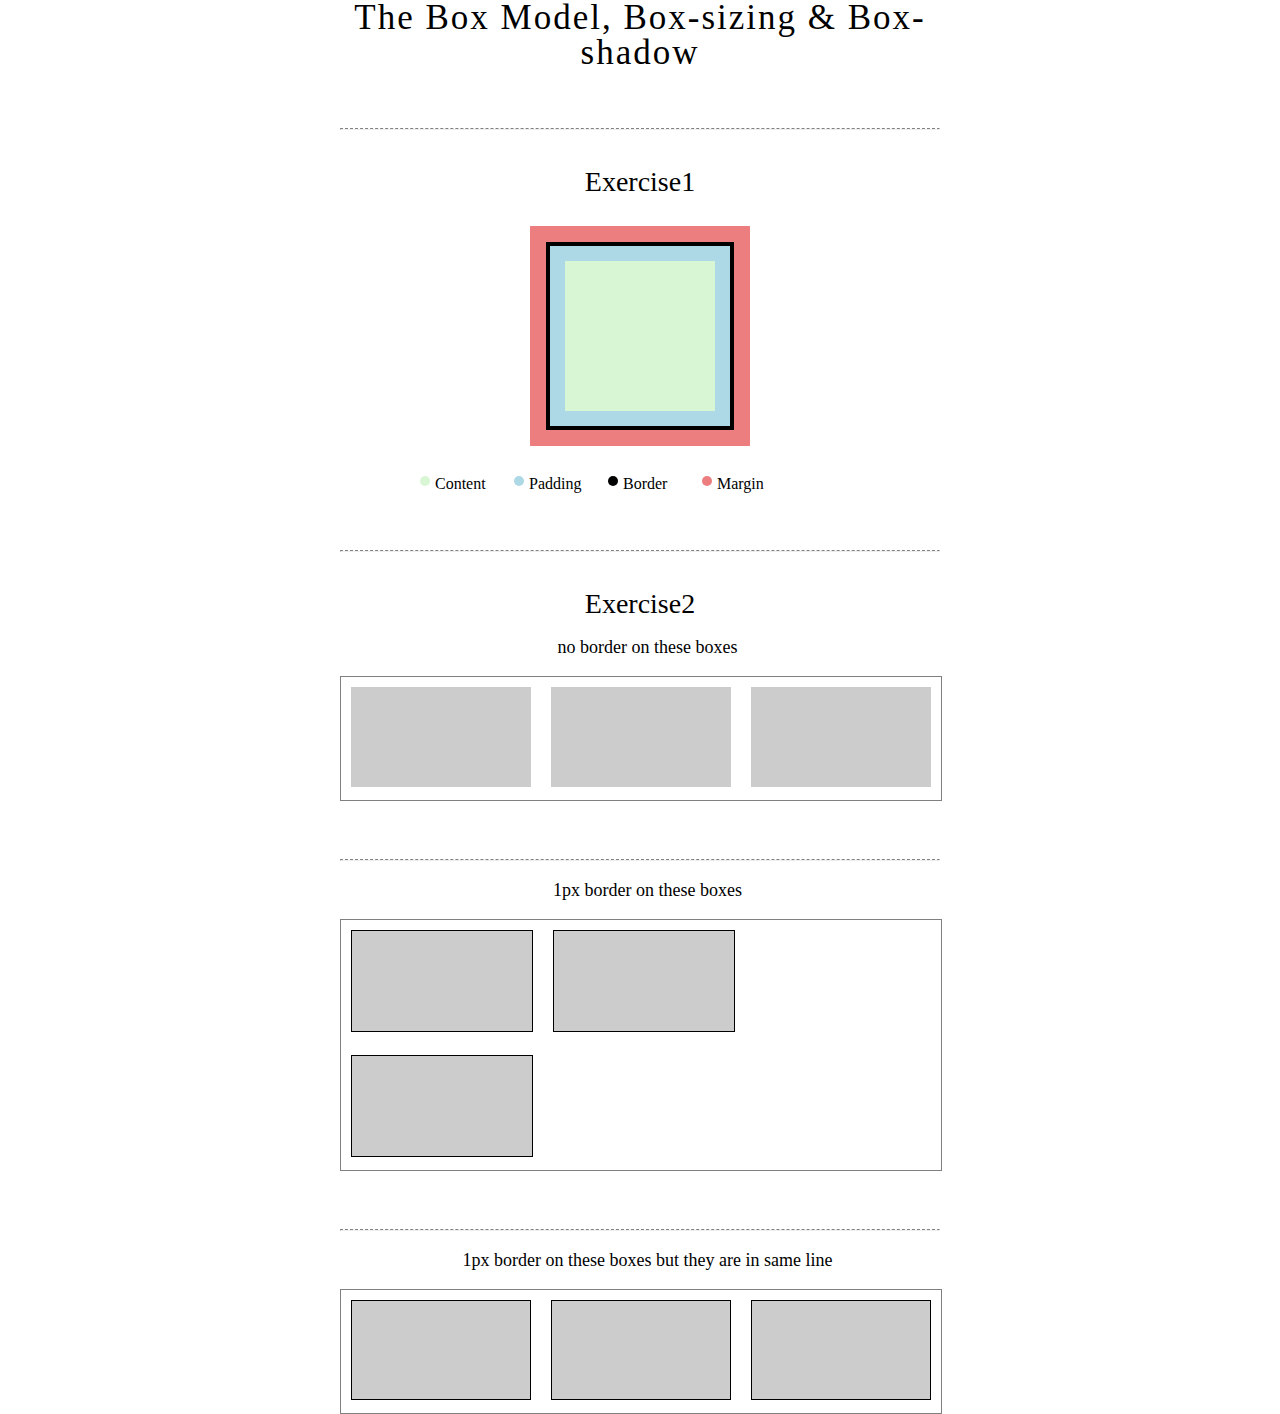
==== project1/index.html @ bcdb6b67 "initial commit" ====
<!DOCTYPE html>
<html lang="en">
<head>
    <meta charset="UTF-8">
    <meta name="viewport" content="width=device-width, initial-scale=1.0">
    <meta http-equiv="X-UA-Compatible" content="ie=edge">
    <title>Project1</title>
    <link rel="stylesheet" href="assets/stylesheet/style.css">
</head>
<body>
    <header>
        <div class="container">
            <!-- <div class="ex-1"> -->
                <h1 class="hero-heading">The Box Model, Box-sizing & Box-shadow</h1>
        </div>
    </header>
    
    <main>
       
        <!-- Hero Section -->
        <section class="hero">
            <div class="container">
                <hr>
                <h2 class="heading">Exercise1</h2>
                <div class="box1"></div>
                <div class="small-circle">
                    <div class="box2"><p>Content</p></div>
                    <div class="box2 bg1"><p>Padding</p></div>
                    <div class="box2 bg2"><p>Border</p></div>
                    <div class="box2 bg3"><p>Margin</p></div>
                </div>
            </div>
        </section>
        <section class="secondary"></section>
        <div class="container">
            <hr>
            <h2 class="heading">Exercise2</h2>
            <p class="para">no border on these boxes</p>
            <div class="parent-box">
                <div class="child-box"></div><!--      
             --><div class="child-box"></div><!-- 
             --><div class="child-box"></div>
            </div>
        <section class="teritary"></section>
        <div class="container">
            <hr>
            <p class="para">1px border on these boxes</p>
            <div class="parent-box">
                <div class="child-box one"></div><!--      
             --><div class="child-box one"></div><!-- 
             --><div class="child-box one"></div>
            </div>
         <section class="teritary"></section>
         <div class="container">
            <hr>
            <p class="para">1px border on these boxes but they are in same line</p>
            <div class="parent-box">
                <div class="child-box one last"></div><!--      
             --><div class="child-box one last"></div><!-- 
             --><div class="child-box one last"></div>
            </div>
    </main>
</body>
</html>
---- project1/assets/stylesheet/style.css ----
/* http://meyerweb.com/eric/tools/css/reset/ 
   v2.0 | 20110126
   License: none (public domain)
*/

html, body, div, span, applet, object, iframe,
h1, h2, h3, h4, h5, h6, p, blockquote, pre,
a, abbr, acronym, address, big, cite, code,
del, dfn, em, img, ins, kbd, q, s, samp,
small, strike, strong, sub, sup, tt, var,
b, u, i, center,
dl, dt, dd, ol, ul, li,
fieldset, form, label, legend,
table, caption, tbody, tfoot, thead, tr, th, td,
article, aside, canvas, details, embed, 
figure, figcaption, footer, header, hgroup, 
menu, nav, output, ruby, section, summary,
time, mark, audio, video {
	margin: 0;
	padding: 0;
	border: 0;
	font-size: 100%;
	font: inherit;
	vertical-align: baseline;
}
/* HTML5 display-role reset for older browsers */
article, aside, details, figcaption, figure, 
footer, header, hgroup, menu, nav, section {
	display: block;
}
body {
	line-height: 1;
}
ol, ul {
	list-style: none;
}
blockquote, q {
	quotes: none;
}
blockquote:before, blockquote:after,
q:before, q:after {
	content: '';
	content: none;
}
table {
	border-collapse: collapse;
	border-spacing: 0;
}
/* Main Styling */
.container{
    width: 600px;
    margin: 0 auto;
}
.hero-heading{
    font-size: 35px;
    letter-spacing: 2px;
    text-align: center;
}
.hero{
    padding-top:50px;
}
.heading{
    text-align: center;
    padding-top: 30px;
    font-size: 28px;
    font-weight: 500;
}
.box1{
    height: 150px;
    width: 150px;
    background:#D9F6D4;
    margin: 50px auto;
    border: 15px solid #ADD8E6;
    outline: 4px solid black;
    box-shadow: 0 0 0 20px #ED7E7F;
}
hr{
    border-top: 1px dashed gray;
}
.box2{
    height: 10px;
    width: 10px;
    border-radius: 50%;
    background:#D9F6D4;
    margin: 0 auto;
    display: inline-block;
    margin-left: 80px;


}
p{
    margin-left: 15px;
}
.bg1{
    background: #ADD8E6;
    /* display: inline-block; */
}
.bg2{
    background: black;
    /* display: inline-block; */
}
.bg3{
    background: #ED7E7F;
    /* display: inline-block; */
}
.small-circle{
    display: inline-block;
    margin-bottom: 50px;
}
.parent-box{
    width: 600px;
    /* height: 240px; */
    border: 1px solid grey;
    display: inline-block;
}
.child-box{
    width: 180px;
    height: 100px;
    margin: 10px;
    background: #CCCCCC;
    display: inline-block;
}
.para{
    font-size: 18px;
    font-weight: 500;
    text-align: center;
    margin-top: 20px;
    margin-bottom: 20px;
}
.one{
    border: 1px solid black;
    
}
.teritary{
    padding-top:50px;
}
.last{
    box-sizing: border-box;
}
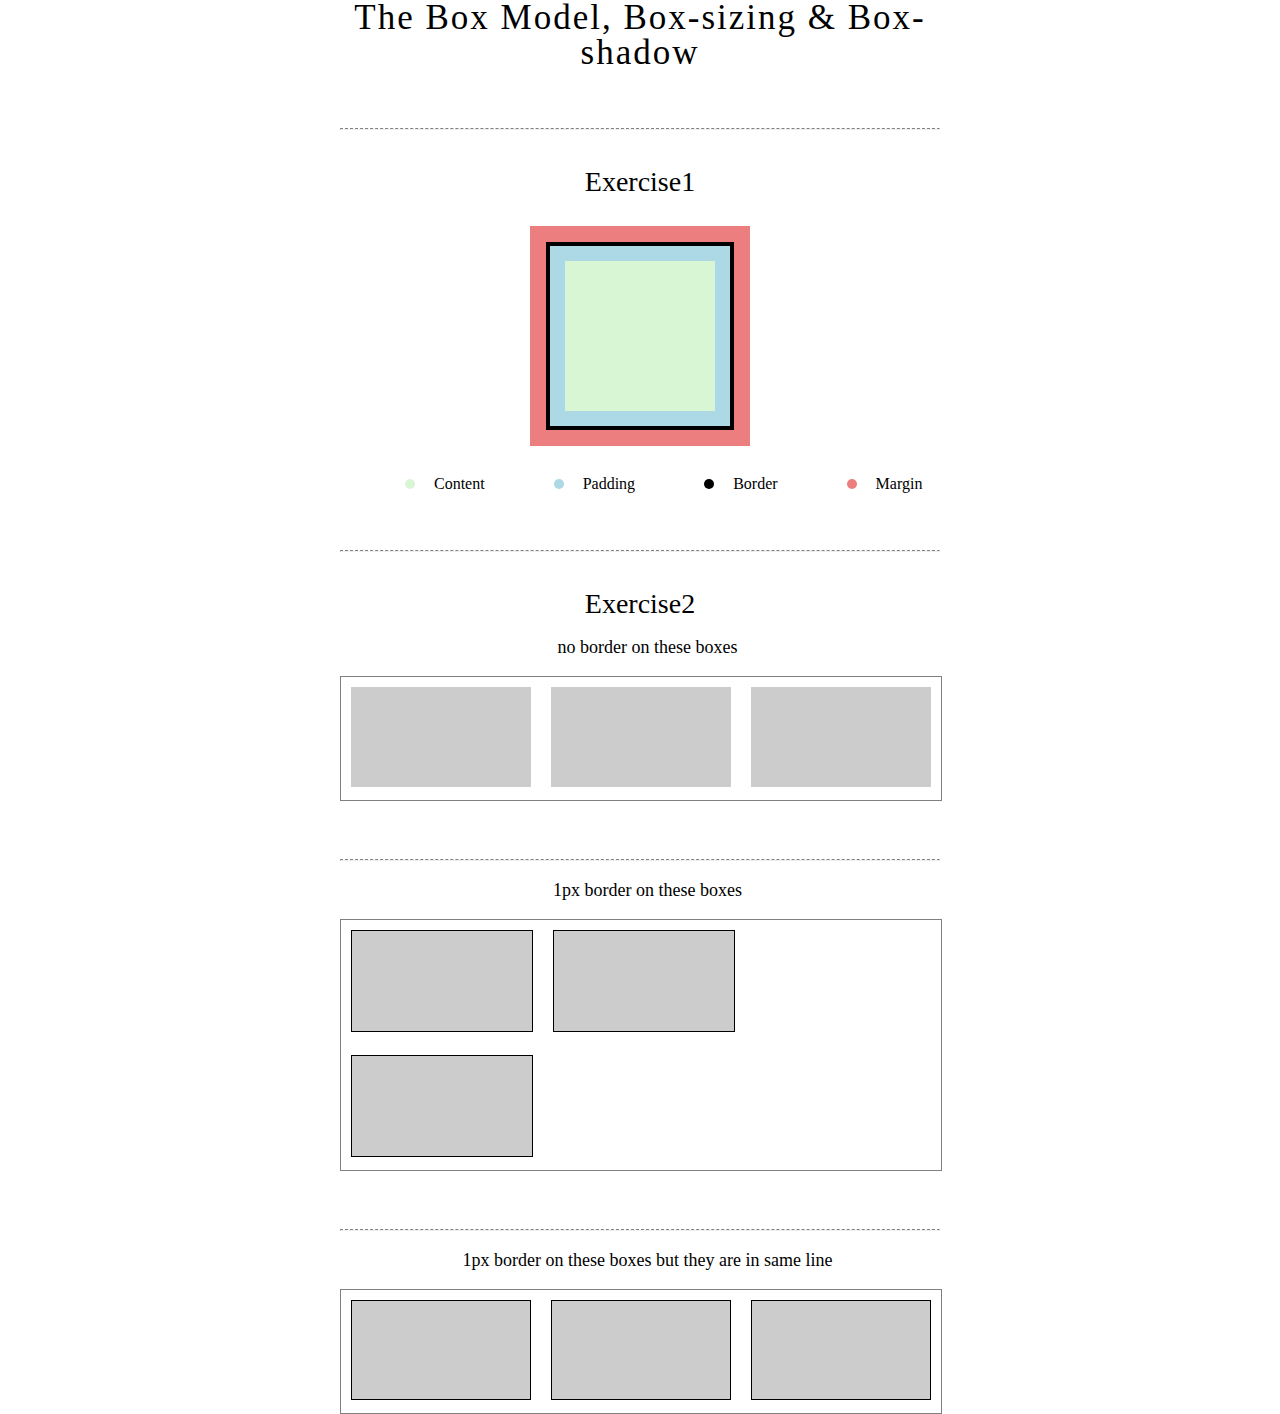
==== commit feff04fc: "para class added" ====
--- a/project1/index.html
+++ b/project1/index.html
@@ -24,10 +24,23 @@
                 <h2 class="heading">Exercise1</h2>
                 <div class="box1"></div>
                 <div class="small-circle">
-                    <div class="box2"><p>Content</p></div>
-                    <div class="box2 bg1"><p>Padding</p></div>
-                    <div class="box2 bg2"><p>Border</p></div>
-                    <div class="box2 bg3"><p>Margin</p></div>
+                    <div class="abc">
+                        <div class="box2"></div>
+                        <div class="des"><p>Content</p></div>
+                    </div>
+                    <div class="abc">
+                        <div class="box2 bg1"></div>
+                        <div class="des"><p>Padding</p></div>
+                    </div>
+                    <div class="abc">
+                        <div class="box2 bg2"></div> 
+                        <div class="des"><p>Border</p></div>
+                    </div>
+                    <div class="abc">
+                        <div class="box2 bg3"></div>
+                        <div class="des"><p>Margin</p></div>
+                    </div>
+                   
                 </div>
             </div>
         </section>
--- a/project1/assets/stylesheet/style.css
+++ b/project1/assets/stylesheet/style.css
@@ -84,7 +84,7 @@
     background:#D9F6D4;
     margin: 0 auto;
     display: inline-block;
-    margin-left: 80px;
+    margin-left: 65px;
 
 
 }
@@ -93,15 +93,15 @@
 }
 .bg1{
     background: #ADD8E6;
-    /* display: inline-block; */
+    display: inline-block;
 }
 .bg2{
     background: black;
-    /* display: inline-block; */
+    display: inline-block;
 }
 .bg3{
     background: #ED7E7F;
-    /* display: inline-block; */
+    display: inline-block;
 }
 .small-circle{
     display: inline-block;
@@ -136,4 +136,10 @@
 }
 .last{
     box-sizing: border-box;
+}
+.abc{
+    display: inline-block
+}
+.des{
+    display: inline-block;
 }